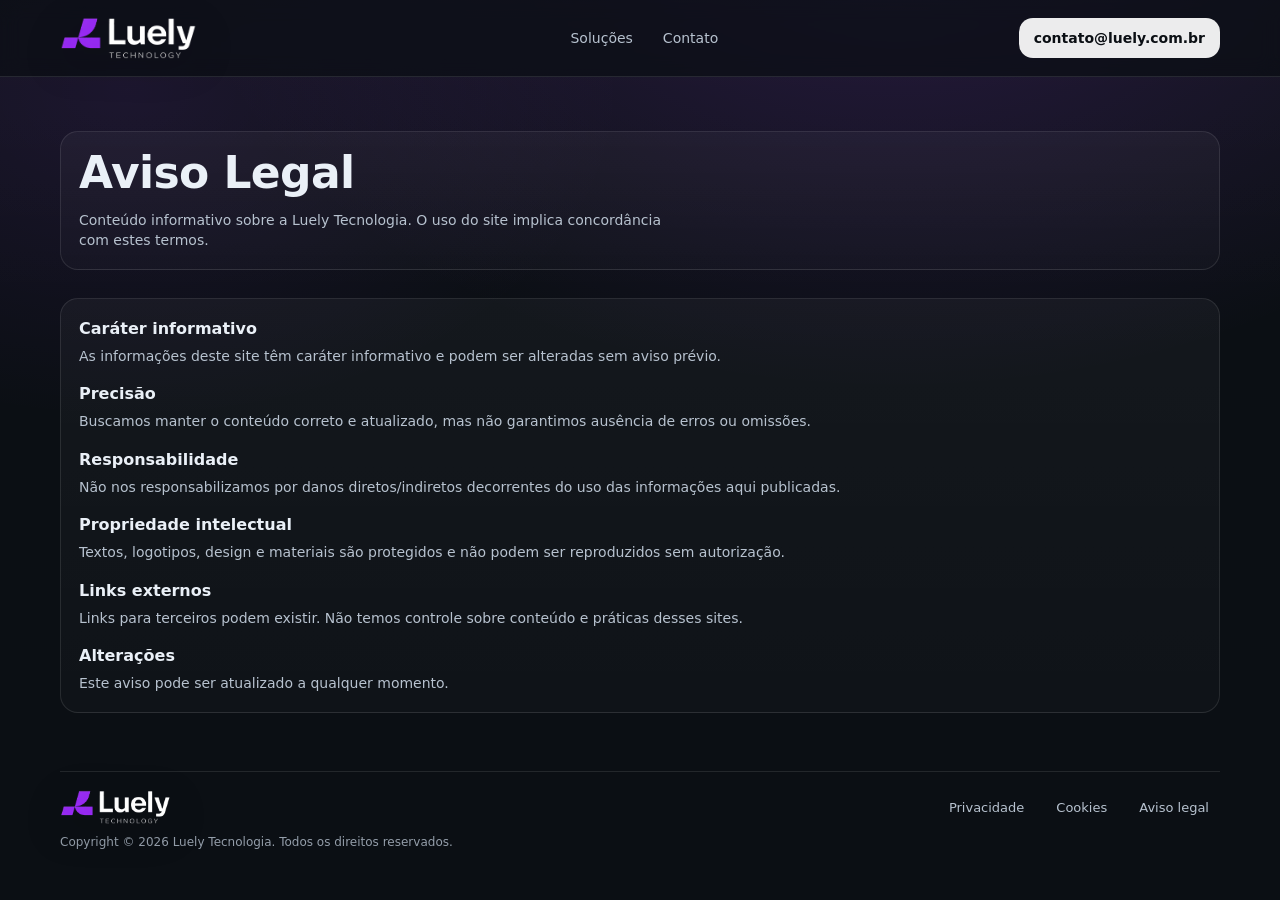
==== aviso-legal.html @ dc364fdd "updates" ====
<!DOCTYPE html>
<html lang="pt-BR">
<head>
  <meta charset="utf-8" />
  <meta name="viewport" content="width=device-width,initial-scale=1" />
  <title>Aviso Legal | Luely Tecnologia</title>
  <meta name="theme-color" content="#0b0f14" />

  <link rel="icon" type="image/png" href="images/icon.png" />
  <link rel="stylesheet" href="css/styles.css" />
</head>

<body>
  <header class="topbar">
    <div class="wrap">
      <div class="row">
        <a class="brand" href="index.html" aria-label="Luely Tecnologia">
          <img src="images/logo5.png" alt="Luely Tecnologia" />
        </a>

        <nav aria-label="Navegação principal">
          <a href="index.html#solucoes">Soluções</a>
          <a href="mailto:contato@luely.com.br">Contato</a>
        </nav>

        <div class="actions">
          <a class="btn primary" href="mailto:contato@luely.com.br">contato@luely.com.br</a>
        </div>
      </div>
    </div>
  </header>

  <main>
    <section class="hero" style="padding-bottom: 28px;">
      <div class="wrap">
        <div class="panel">
          <h1 style="margin-top:0;">Aviso Legal</h1>
          <p class="lead" style="margin-bottom:0;">
            Conteúdo informativo sobre a Luely Tecnologia. O uso do site implica concordância com estes termos.
          </p>
        </div>
      </div>
    </section>

    <section style="padding-top: 0;">
      <div class="wrap">
        <div class="panel">
          <h3>Caráter informativo</h3>
          <p>As informações deste site têm caráter informativo e podem ser alteradas sem aviso prévio.</p>

          <h3 style="margin-top:16px;">Precisão</h3>
          <p>Buscamos manter o conteúdo correto e atualizado, mas não garantimos ausência de erros ou omissões.</p>

          <h3 style="margin-top:16px;">Responsabilidade</h3>
          <p>Não nos responsabilizamos por danos diretos/indiretos decorrentes do uso das informações aqui publicadas.</p>

          <h3 style="margin-top:16px;">Propriedade intelectual</h3>
          <p>Textos, logotipos, design e materiais são protegidos e não podem ser reproduzidos sem autorização.</p>

          <h3 style="margin-top:16px;">Links externos</h3>
          <p>Links para terceiros podem existir. Não temos controle sobre conteúdo e práticas desses sites.</p>

          <h3 style="margin-top:16px;">Alterações</h3>
          <p>Este aviso pode ser atualizado a qualquer momento.</p>
        </div>
      </div>
    </section>

    <footer class="footer">
      <div class="wrap">
        <div class="footgrid">
          <div>
            <a class="brand" href="index.html" aria-label="Luely Tecnologia">
              <img src="images/logo5.png" alt="Luely Tecnologia" style="height:34px" />
            </a>
            <p class="tiny">Copyright © <span id="y"></span> Luely Tecnologia. Todos os direitos reservados.</p>
          </div>

          <div class="links" aria-label="Links do rodapé">
            <a href="privacidade.html">Privacidade</a>
            <a href="cookies.html">Cookies</a>
            <a href="aviso-legal.html">Aviso legal</a>
          </div>
        </div>
      </div>
    </footer>
  </main>

  <script src="js/main.js"></script>
</body>
</html>
---- css/styles.css ----
:root{
  --bg:#0b0f14;
  --text:#eaf0f7;
  --muted:#b7c2cf;
  --line:rgba(255,255,255,.10);
  --chip:rgba(255,255,255,.08);
  --max:1200px;
  --r:18px;
}

*{box-sizing:border-box}
html,body{height:100%}

body{
  margin:0;
  min-height:100%;
  font-family: ui-sans-serif, system-ui, -apple-system, Segoe UI, Roboto, Helvetica, Arial, "Apple Color Emoji","Segoe UI Emoji";
  background: var(--bg); /* base sólida */
  color:var(--text);
  line-height:1.45;
  position: relative;
  overflow-x: hidden;
}

/* FUNDO FIXO (não corta ao rolar) */
body::before{
  content:"";
  position: fixed;
  inset: 0;
  z-index: -1;
  pointer-events: none;

  background:
    radial-gradient(1200px 800px at 70% -10%, rgba(156,60,255,.18), transparent 60%),
    radial-gradient(900px 600px at 10% 10%, rgba(156,60,255,.10), transparent 55%),
    linear-gradient(180deg, rgba(255,255,255,.02), transparent 35%),
    var(--bg);
}

a{color:inherit;text-decoration:none}
a:hover{opacity:.92}
.wrap{max-width:var(--max);margin:0 auto;padding:0 20px}

/* TOP BAR */
.topbar{
  position:sticky;top:0;z-index:50;
  background:rgba(11,15,20,.72);
  backdrop-filter: blur(10px);
  border-bottom:1px solid var(--line);
}
.topbar .row{
  height:76px;
  display:flex;align-items:center;justify-content:space-between;gap:16px;
}

.brand{
  display:flex;align-items:center;gap:12px;
  min-width:210px;
}
.brand img{
  height:42px;width:auto;display:block;
  filter: drop-shadow(0 10px 20px rgba(0,0,0,.35));
}

nav{display:flex;align-items:center;gap:10px;flex-wrap:wrap;justify-content:center}
nav a{
  font-size:14px;color:var(--muted);
  padding:10px 10px;border-radius:12px;
}
nav a:hover{background:var(--chip);color:var(--text)}

.actions{display:flex;align-items:center;gap:10px;flex-wrap:wrap;justify-content:flex-end}

.btn{
  display:inline-flex;align-items:center;justify-content:center;
  height:40px;padding:0 14px;border-radius:14px;
  border:1px solid var(--line);
  background:rgba(255,255,255,.04);
  color:var(--text);font-size:14px;font-weight:650;
  white-space:nowrap;
  cursor:pointer;
}
.btn:hover{background:rgba(255,255,255,.07)}
.btn.primary{
  background:rgba(255,255,255,.92);
  color:#0b0f14;border-color:transparent;
}
.btn.primary:hover{background:#fff}

/* HERO */
.hero{padding:54px 0 18px}
.hero .grid{
  display:grid;grid-template-columns: 1.2fr .8fr;gap:26px;
  align-items:start;
}
h1{
  margin:0 0 14px;
  font-size:44px;line-height:1.05;letter-spacing:-.6px;
}
.lead{
  margin:0 0 18px;
  color:var(--muted);
  font-size:17px;
  max-width:66ch;
}
.hero-actions{gap:12px;margin-top:10px}

.kpis{display:flex;flex-wrap:wrap;gap:10px;margin-top:14px}
.chip{
  display:inline-flex;align-items:center;gap:10px;
  padding:10px 12px;border-radius:999px;
  background:var(--chip);
  border:1px solid var(--line);
  color:var(--muted);
  font-size:13px;
}
.chip b{color:var(--text);font-weight:800}

.panel{
  border:1px solid var(--line);
  background: linear-gradient(180deg, rgba(255,255,255,.04), rgba(255,255,255,.02));
  border-radius: var(--r);
  padding:18px;
}
.panel h3{margin:0 0 6px;font-size:16px}
.panel p{margin:0;color:var(--muted);font-size:14px}
.panel-top{margin-top:14px}

.mini{display:flex;gap:10px;flex-direction:column;margin-top:12px}
.mini-top{margin-top:12px}
.mini a{
  display:block;padding:12px 12px;border-radius:14px;
  border:1px solid var(--line);
  background:rgba(255,255,255,.03);
}
.mini a:hover{background:rgba(255,255,255,.06)}
.mini .t{font-weight:800;font-size:14px;margin:0 0 4px}
.mini .d{margin:0;color:var(--muted);font-size:13px}

/* SECTIONS */
section{padding:28px 0}
.section-title{
  display:flex;align-items:flex-end;justify-content:space-between;gap:14px;
  margin-bottom:14px;
}
.section-title h2{margin:0;font-size:18px;letter-spacing:.2px}
.section-title a{color:var(--muted);font-size:13px}

.cards{display:grid;grid-template-columns:repeat(3, 1fr);gap:14px}
.card{
  border:1px solid var(--line);
  background:rgba(255,255,255,.03);
  border-radius: var(--r);
  padding:16px;
  min-height:120px;
}
.card .k{margin:0 0 6px;font-weight:900;font-size:14px}
.card .v{margin:0;color:var(--muted);font-size:13px}

/* PLATFORM */
.platform{
  border-top:1px solid var(--line);
  border-bottom:1px solid var(--line);
  background: transparent; /* remove faixa, mantém fundo uniforme */
}
.platform-pad{padding:28px 20px}
.platform .cols{
  display:grid;grid-template-columns: 1fr 1fr;gap:14px;align-items:start;
}
.pillars{display:flex;gap:10px;flex-wrap:wrap;margin-top:10px}
.pill{
  padding:10px 12px;border-radius:14px;
  border:1px solid var(--line);
  background:rgba(255,255,255,.03);
  color:var(--muted);font-size:13px
}
.pill strong{color:var(--text)}

.tabs{display:flex;flex-wrap:wrap;gap:8px;margin:10px 0 0}
.tabs a{
  padding:9px 10px;border-radius:999px;
  border:1px solid var(--line);
  background:rgba(255,255,255,.03);
  color:var(--muted);font-size:13px
}
.tabs a:hover{color:var(--text);background:rgba(255,255,255,.06)}

/* HOW IT WORKS */
.steps{display:grid;grid-template-columns:repeat(3,1fr);gap:14px}
.step{
  border:1px solid var(--line);
  background:rgba(255,255,255,.03);
  border-radius:var(--r);
  padding:16px;
  min-height:130px;
}
.step .n{
  display:inline-flex;align-items:center;justify-content:center;
  width:30px;height:30px;border-radius:12px;
  border:1px solid var(--line);
  background:rgba(255,255,255,.04);
  font-weight:900;margin-bottom:10px;
}
.step .t{margin:0 0 6px;font-weight:900;font-size:14px}
.step .d{margin:0;color:var(--muted);font-size:13px}

/* CONTACT */
.split{display:grid;grid-template-columns: 1fr 1fr;gap:14px;align-items:start}
.radioRow{display:flex;gap:10px;flex-wrap:wrap;margin-top:10px}
.radio{
  display:flex;align-items:center;gap:10px;
  padding:10px 12px;border-radius:14px;
  border:1px solid var(--line);
  background:rgba(255,255,255,.03);
  color:var(--muted);font-size:13px;
  user-select:none;
}
.radio input{accent-color:#ffffff}

textarea, input[type="text"], input[type="email"]{
  width:100%;
  border-radius:14px;border:1px solid var(--line);
  background:rgba(0,0,0,.25);color:var(--text);
  padding:12px;outline:none;
  font-family: inherit;
  font-size:14px;
}
textarea{min-height:120px;resize:vertical}

.formGrid{display:grid;grid-template-columns:1fr 1fr;gap:10px}
.formGrid .full{grid-column:1 / -1}
.form-actions{margin-top:12px;gap:10px}

.hint{margin-top:10px;color:rgba(183,194,207,.85);font-size:12px}
.tiny{font-size:12px;color:rgba(183,194,207,.8);margin-top:10px}

/* FOOTER */
.footer{padding:30px 0 34px;color:var(--muted)}
.footgrid{
  display:grid;grid-template-columns: 1fr 1fr;gap:14px;align-items:start;
  border-top:1px solid var(--line);
  padding-top:18px;
}
.links{display:flex;flex-wrap:wrap;gap:10px;justify-content:flex-end}
.links a{
  color:var(--muted);font-size:13px;
  padding:8px 10px;border-radius:12px;border:1px solid transparent;
}
.links a:hover{border-color:var(--line);background:rgba(255,255,255,.03);color:var(--text)}

/* RESPONSIVE */
@media (max-width: 980px){
  .topbar .row{height:auto;padding:12px 0;flex-direction:column;align-items:stretch}
  .brand{justify-content:center;min-width:auto}
  nav{justify-content:center}
  .actions{justify-content:center}
}
@media (max-width: 900px){
  .hero .grid{grid-template-columns:1fr}
  .cards{grid-template-columns:1fr}
  .platform .cols{grid-template-columns:1fr}
  .steps{grid-template-columns:1fr}
  .split{grid-template-columns:1fr}
  .formGrid{grid-template-columns:1fr}
  h1{font-size:36px}
  .links{justify-content:flex-start}
}
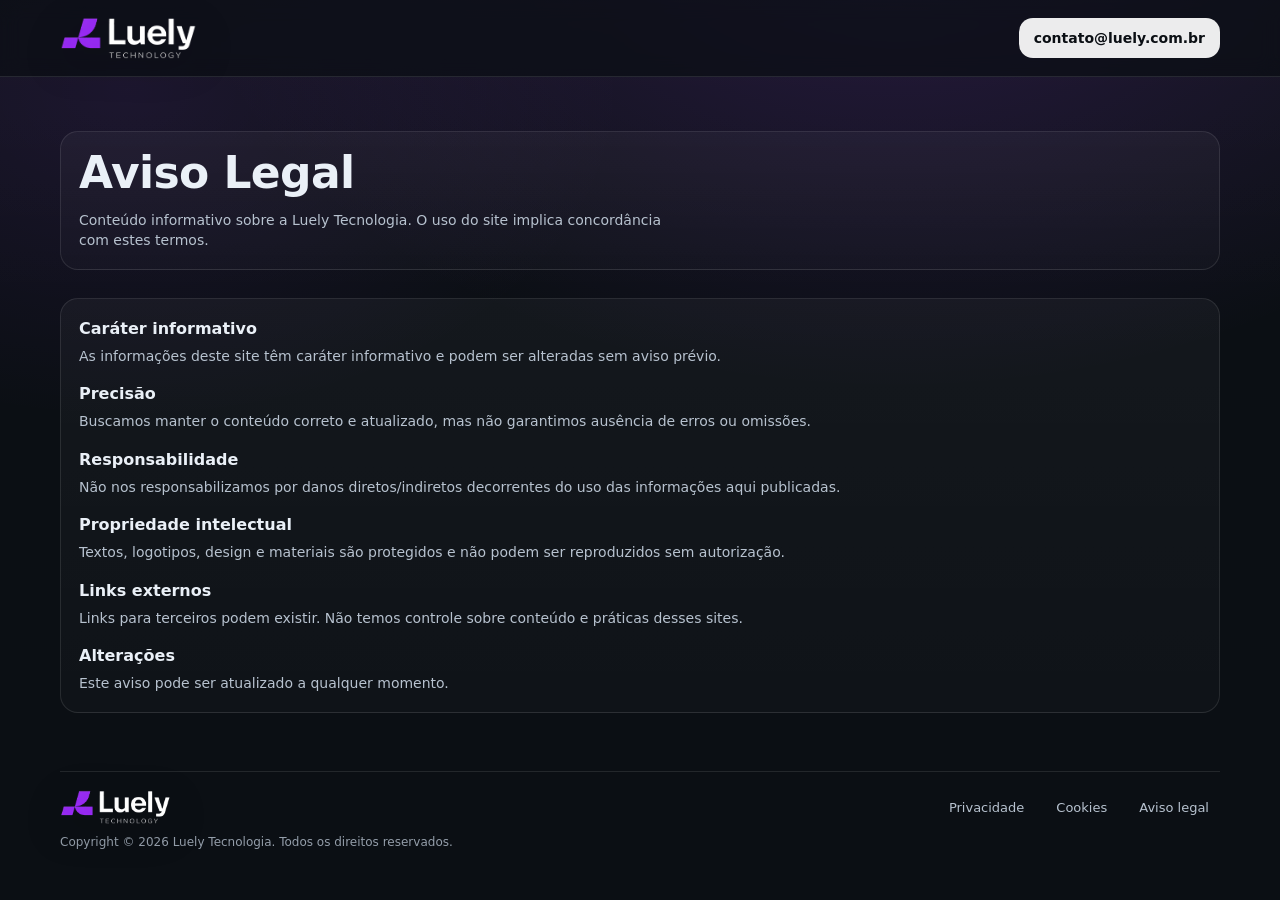
==== commit fa62fc29: "updates" ====
--- a/aviso-legal.html
+++ b/aviso-legal.html
@@ -19,8 +19,10 @@
         </a>
 
         <nav aria-label="Navegação principal">
+          <!--
           <a href="index.html#solucoes">Soluções</a>
           <a href="mailto:contato@luely.com.br">Contato</a>
+          -->
         </nav>
 
         <div class="actions">
